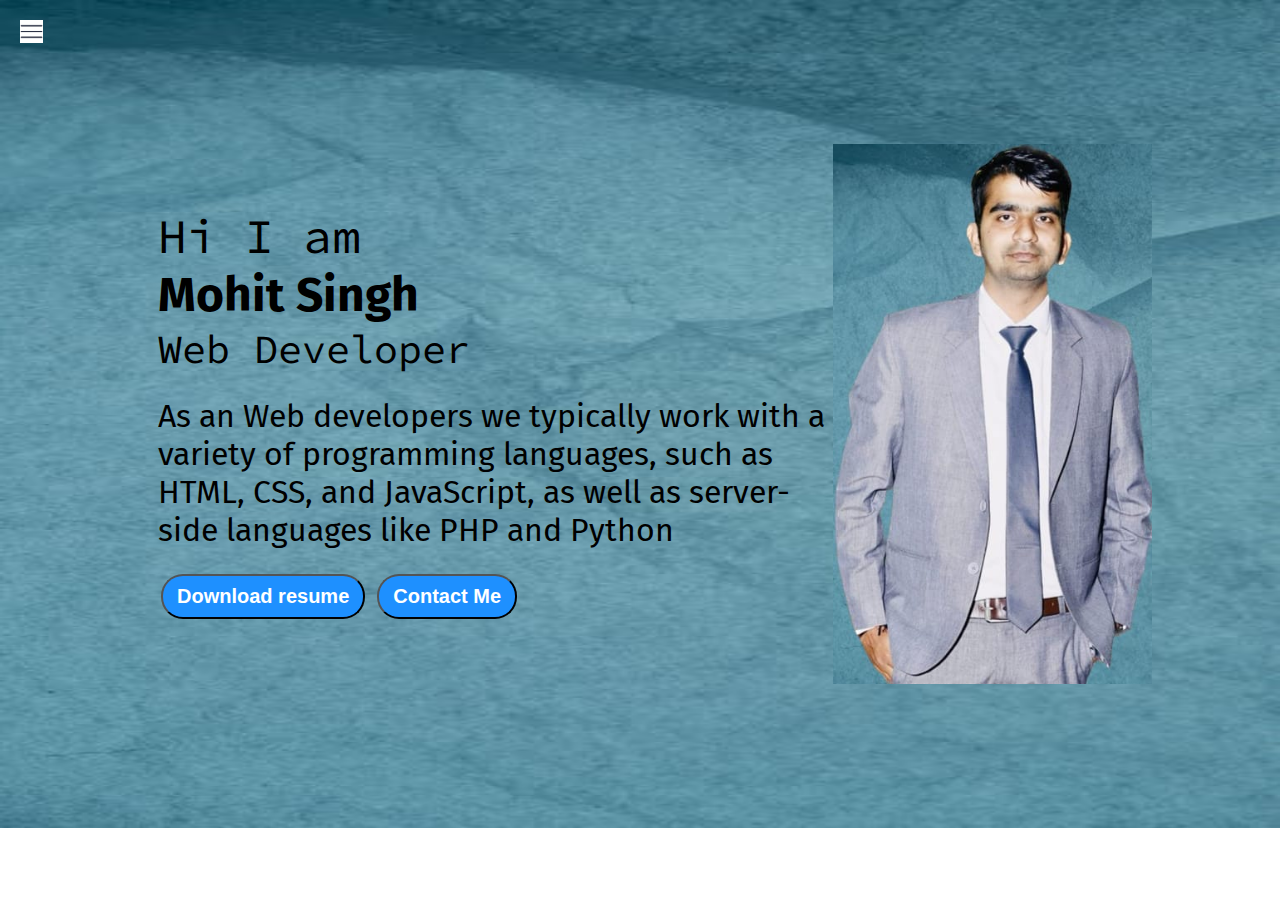
==== index.html @ 5c05cdea "first" ====
<!DOCTYPE html>
<html lang="en">
<head>
    <meta charset="UTF-8">
    <meta http-equiv="X-UA-Compatible" content="IE=edge">
    <meta name="viewport" content="width=device-width, initial-scale=1.0">
    <title>Mohit Singh .Web developer,Programmer</title>
    <link rel="stylesheet" href="./style.css">
</head>
<body>
    <div class="container">
    <div class="sidebar sidebarGo">
        <!-- ##### -->
        <nav>
            <ul>
                <li><a href="/">Home</a></li>
                <li><a href="/intro.html">My Intro</a></li> 
                <li><a href="/Certificate.html">Certificates</a></li>
                <li><a href="/Blog.html">Blog</a></li>
                <li><a href="/contact.html">Contact Me</a></li>
            </ul>
        </nav>
    </div>
    <div class="main">
        <div class="hamburger">
            <img class="ham" src="ham.png" alt="" width="23">
            <img class="cross" src="cross.png"alt="" width="23">
        </div>
        <div class="infocontainer">
           <div class="devinfo">
            <div class="hello"> Hi I am</div>
            <div class="name"> Mohit Singh</div>
            <div class="about"> Web Developer</div>
            <div class="moreabout"> As an Web developers we typically work with a variety of programming languages, such as HTML, CSS, and JavaScript, as well as server-side languages like PHP and Python</div>
            <div class="buttons">
                <a href="./GLA Resume Mohit Singh 2.pdf" target="_blank">
                <button class="btn">Download resume</button></a>
                <a href="/contact.html"><button class="btn"> Contact Me</button></a>

            </div>
            </div>
           <div class="devpic"><img src="./image/main3.jpeg"alt=" Mohit Singh"></div>  
        </div>
    </div>
</div>
<script src="script.js"></script>
</body>
</html>
---- style.css ----
@import url('https://fonts.googleapis.com/css2?family=Fira+Sans&display=swap');
@import url('https://fonts.googleapis.com/css2?family=Fira+Sans&family=Source+Code+Pro:wght@300&display=swap');

*{
    margin: 0;
    padding: 0;
}

.sidebar{
    position: absolute;
    /* background-color: rgb(128, 205, 199); */
    background-image: url("./image/sidebar2.jpeg");
    background-repeat: no-repeat;
    background-size: 100% 100%;
    /* width: 434px; */
    font-family: 'Fira Sans', sans-serif;
    height: 100vh;
    transition: transform 0.3s ease-in;
}

.sidebar nav{
    padding: 45px;
}
.sidebar nav li{
    list-style: none;
    font-size: 28px;
    padding: 33px 0;
}

.sidebar nav li a{
    text-decoration: none;
    color: black;
}
.main{
    background-image: url("./image/main.jpeg");
    background-repeat: no-repeat;
    background-size: 100% 100%;
    width: 100vw;
}

.container{
    display: flex;
}

.infocontainer{
    /* background-color: rgb(51, 255, 0); */
    height: 60vh;
    width: 80vw;
    margin: 144px auto;
    display: flex;
    justify-content: space-around;
}

.devinfo{
    font-size: 16px;
    display: flex;
    justify-content: center;
    flex-direction: column;
    font-family: 'Source Code Pro', monospace;
    margin-left: 30px;    /* self ki hai */
}

.hello{
    font-size: 3em;

}
.name{
    font-size: 3em;
    font-weight: bold;
    font-family: 'Fira Sans', sans-serif;

}
.about{
    font-size: 2.5em;
}

.moreabout{
    font-size: 2em;
    font-family: 'Fira Sans', sans-serif;
    margin-top: 23px;
}

.buttons{
    margin-top: 2.2em;
    font-size: 10px;
}

.btn{
    padding: 9px 14px;
    border-radius: 22px;
    color: white;
    background-color: dodgerblue;
    font-weight: bold;
    font-size: 2em;
    margin: 3px 3px;
    cursor: pointer;
}

.btn-sm{
    font-size: 10px;
    padding: 7px 13px;
    margin: 10px 0;
}
.btn:hover{
    background-color: white;
    color: dodgerblue;

}
.devpic img{
    height: 60vh;   
}

.contactform {
    padding: 0 34px;
    /* padding-top: 144px; */
    font-family: 'Fira Sans', sans-serif;
    margin: 88px;
}

.contactform h1{
    font-family: 'Source Code Pro', monospace;
    /* padding: 12px 0; text-align: center;   */
}

.contactform form div{
    padding: 10px 0;
    display: flex;
    flex-direction: column;
}

.contactform form div input{
    /* width: 26vw; */
    border-radius: 5px;
    margin: 6px 0 0 0;
    padding: 3px;
}

.contactform form {
    margin: 0 40px;
    /* background-color: rgb(111, 132, 132); */
    background-image: url(./image/contact1.jpeg);
}

#emailHelp{
    font-size: 11px;
    color: midnightblue;
    margin: 0 5px;
    padding: 3px 0 0 0;
}

#form-check{
    flex-direction: row;
}

#form-check input{
    width: 24px;
    margin: 3px 0;
}


.blogItem{
    margin: 20px;
    font-family: 'Fira Sans', sans-serif;
}

.blogContainer{
    margin-left: 88px;
    /* background-color: rgb(99, 190, 190); */
    background-image: url(./image/logo-1342690__340.webp);
    background-repeat: no-repeat;
    background-size: 100% 100%;
}

h1{
    font-family: 'Fira Sans', sans-serif;
    margin: 23px;
}

p{
    /* font-family: 'Source Code Pro', monospace;    */
    font-family: 'Fira Sans', sans-serif;
    font-size: large;
    font-weight: 100;
    font-weight: bold;
}

.intro{
    margin:  78px;
    background-image: url("./image/intro2.webp");
    background-repeat: no-repeat;
    background-size: 100% 100%;
}

.intro h2{
    font-family: 'Fira Sans', sans-serif;
    margin: 12px;
}

.intro p{
    font-family: 'Source Code Pro', monospace;
    margin: 12px;
}

.skillcontainer{
    padding: 12px;
}

.skillItem{
    display: flex;
    align-items: center;
    font-family: 'Source Code Pro', monospace;
    font-weight: 900;
}

.skill{
    width: 265px;
    height: 6px;
    background-color: red;
    border: 2px solid black;
}

.hundered{
    width: 265px;
    border-color: blueviolet;
}
.fifty{
    width: 125px;
    border-color: rgb(22, 74, 74);
    background-color: yellow;
}
.t5{
    width: 75px;
    background-color: bisque;
}

.sidebarGo{
    transform: translate(-443px, 0px);
    position: absolute;
} 

.hamburger{
    position: absolute;
    cursor: pointer;
    top: 10px;
    left: 10px;
}

.ham{
    margin-top: 10px;
    margin-left: 10px;
}

.cross{
    margin-left: 185px;
    margin-top: 10px;
}
@media (max-width: 1200px) {
    *{

        /* background-color: rgb(215, 139, 139); */
    } 
    .buttons{
        font-size: 10px;
    }
    .devInfo{
        font-size: 10px;
    }
    .devpic{
        display: none;
    }
    /* .sidebar{
        transform: translate(-443px, 0px);
        position: absolute;
    }  */
}
@media (max-width: 1270px){
.devpic1 img{
    display: none;
}
}

.intro, .blogContainer,.contactform{
    margin:  50px 8px;
}
.devpic1{
    display: flex;
    direction: rtl;
    margin-top: -840px;
    margin-right: 120px;
    /* margin-left: 900px; */
    /* height: 600px; */
    /* width: 600px; */
}
.devpic1 img{
    width: 250px;
    height: 400px;
    margin-right: 190px;
}
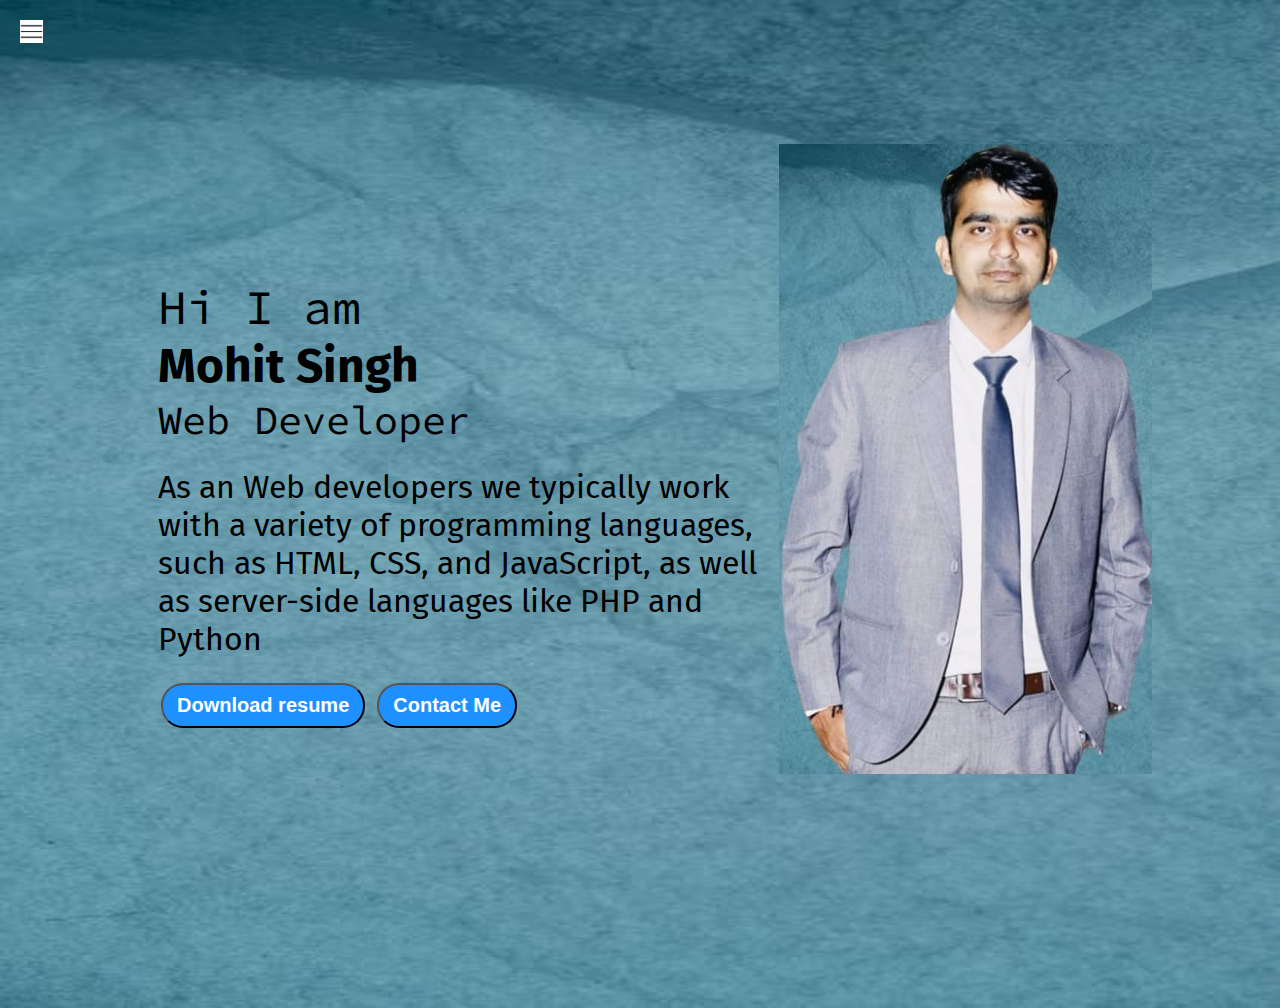
==== commit b57d857f: "Update index.html" ====
--- a/index.html
+++ b/index.html
@@ -13,11 +13,11 @@
         <!-- ##### -->
         <nav>
             <ul>
-                <li><a href="/">Home</a></li>
-                <li><a href="/intro.html">My Intro</a></li> 
-                <li><a href="/Certificate.html">Certificates</a></li>
-                <li><a href="/Blog.html">Blog</a></li>
-                <li><a href="/contact.html">Contact Me</a></li>
+                <li><a href="./index.html">Home</a></li>
+                <li><a href="./intro.html">My Intro</a></li> 
+                <li><a href="./Certificate.html">Certificates</a></li>
+                <li><a href="./Blog.html">Blog</a></li>
+                <li><a href="./contact.html">Contact Me</a></li>
             </ul>
         </nav>
     </div>
@@ -45,4 +45,4 @@
 </div>
 <script src="script.js"></script>
 </body>
-</html>+</html>
--- a/style.css
+++ b/style.css
@@ -44,7 +44,7 @@
 
 .infocontainer{
     /* background-color: rgb(51, 255, 0); */
-    height: 60vh;
+    height: 80vh;
     width: 80vw;
     margin: 144px auto;
     display: flex;
@@ -107,7 +107,7 @@
 
 }
 .devpic img{
-    height: 60vh;   
+    height: 70vh;   
 }
 
 .contactform {
